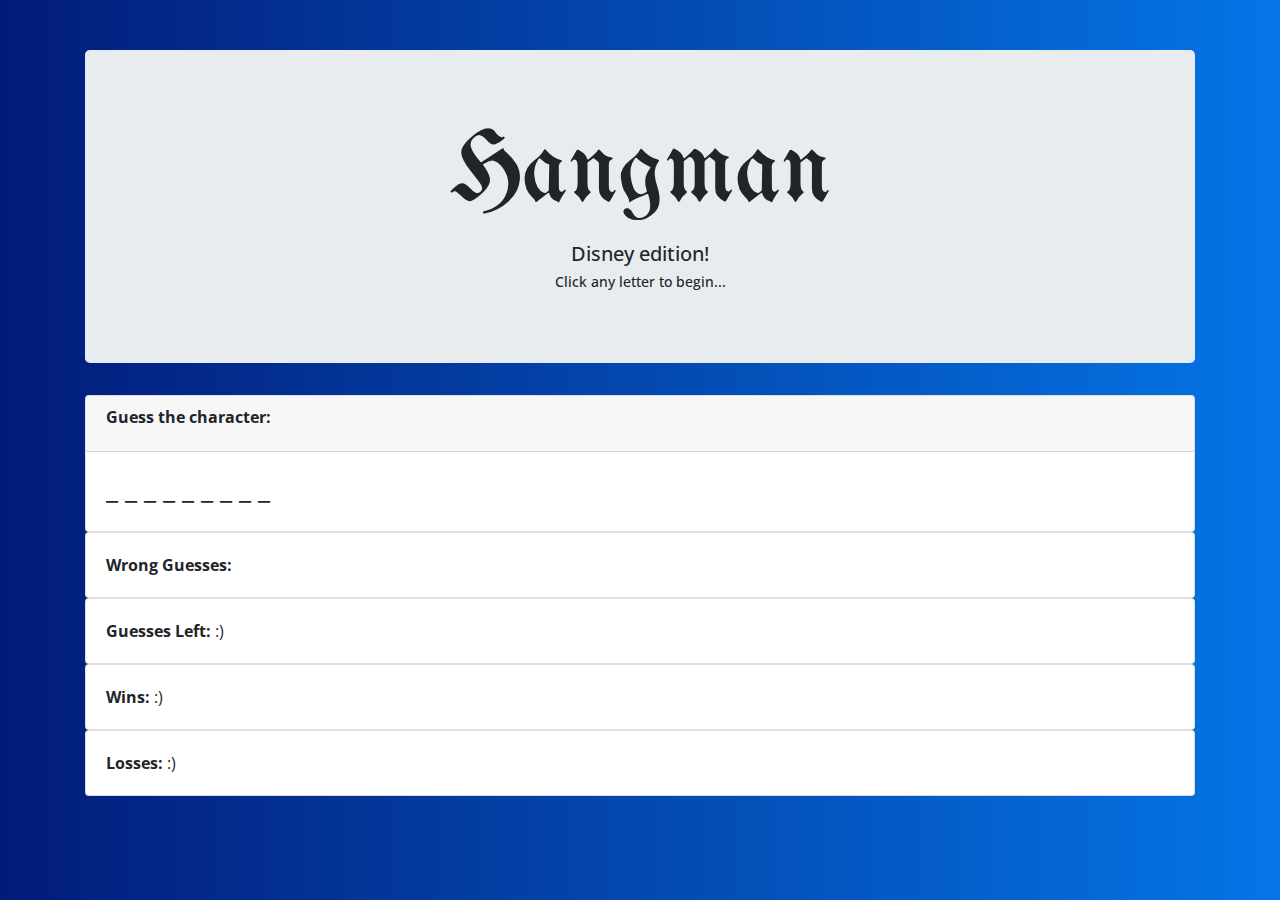
==== index.html @ a8635b6d "not sure about this new bug" ====
<!doctype html>
<html lang="en">

<head>
    <!-- Required meta tags -->
    <meta charset="utf-8">
    <meta name="viewport" content="width=device-width, initial-scale=1, shrink-to-fit=no">

    <!-- Bootstrap CSS -->
    <link rel="stylesheet" href="https://maxcdn.bootstrapcdn.com/bootstrap/4.0.0/css/bootstrap.min.css" integrity="sha384-Gn5384xqQ1aoWXA+058RXPxPg6fy4IWvTNh0E263XmFcJlSAwiGgFAW/dAiS6JXm" crossorigin="anonymous">

    <title>Hangman</title>
    <link rel="stylesheet" href="assets/css/styles.css">
    <link href="https://fonts.googleapis.com/css?family=Open+Sans|UnifrakturMaguntia" rel="stylesheet">
</head>

<body>

    <div class="container">
        <!-- Title Section -->
        <div class="jumbotron">
            <div class="container">
                <h1>Hangman</h1>
                <h2>Disney edition!</h2>
                <h4>Click any letter to begin...</h4>
            </div>
        </div>

        <!-- Game counters -->
        <div class="row">
            <div class="col-lg-12">

                <!-- Word to Guess -->
                <div class="card">
                    <div class="card-header">
                        <h3 class="card-title"><strong>Guess the character:</strong></h3>
                    </div>
                    <div class="card-body">
                        <pre id="word-text">_ _ _ _ _ _ _ _ _ </pre>
                    </div>
                </div>

                <!-- List of Wrong User Guesses. -->
                <div class="card">
                    <div class="card-body">
                        <strong>Wrong Guesses: </strong> <span id="wrong-guesses-text"></span>
                    </div>
                </div>

                <!-- Number of Guesses Left -->
                <div class="card">
                    <div class="card-body">
                        <strong>Guesses Left: </strong> <span id="guesses-left-text">:)</span>
                    </div>
                </div>

                <!-- Number of Wins. -->
                <div class="card">
                    <div class="card-body">
                        <strong>Wins: </strong> <span id="win-counter-text">:)</span>
                    </div>
                </div>

                <!-- Number of Losses. -->
                <div class="card">
                    <div class="card-body">
                        <strong>Losses: </strong> <span id="loss-counter-text">:)</span>
                    </div>
                </div>
            </div>
        </div>
    </div>

    <!-- JavaScript -->
    <script src="assets/javascript/game.js"></script>
    <script src="https://code.jquery.com/jquery-3.2.1.slim.min.js" integrity="sha384-KJ3o2DKtIkvYIK3UENzmM7KCkRr/rE9/Qpg6aAZGJwFDMVNA/GpGFF93hXpG5KkN" crossorigin="anonymous"></script>
    <script src="https://cdnjs.cloudflare.com/ajax/libs/popper.js/1.12.9/umd/popper.min.js" integrity="sha384-ApNbgh9B+Y1QKtv3Rn7W3mgPxhU9K/ScQsAP7hUibX39j7fakFPskvXusvfa0b4Q" crossorigin="anonymous"></script>
    <script src="https://maxcdn.bootstrapcdn.com/bootstrap/4.0.0/js/bootstrap.min.js" integrity="sha384-JZR6Spejh4U02d8jOt6vLEHfe/JQGiRRSQQxSfFWpi1MquVdAyjUar5+76PVCmYl" crossorigin="anonymous"></script>
</body>

</html>
---- assets/css/styles.css ----
* {
    font-family: 'Open Sans', sans-serif;
}

pre {
    font-family: inherit;
    font-weight: 500;
    line-height: 1.1;
    color: inherit;
    font-size: 1.75rem;
    margin-top: 0;
    margin-bottom: .5rem;
}

body {
    background: #0575E6;
    /* fallback for old browsers */
    background: -webkit-linear-gradient(to right, #021B79, #0575E6);
    /* Chrome 10-25, Safari 5.1-6 */
    background: linear-gradient(to right, #021B79, #0575E6);
    /* W3C, IE 10+/ Edge, Firefox 16+, Chrome 26+, Opera 12+, Safari 7+ */
}

.jumbotron {
    margin-top: 50px;
    text-align: center;
}

h1 {
    font-family: 'UnifrakturMaguntia', cursive;
    font-size: 100px;
}

h2 {
    font-size: 20px;
}

h3 {
    font-size: 16px;
}

h4 {
    font-size: 14px;
}
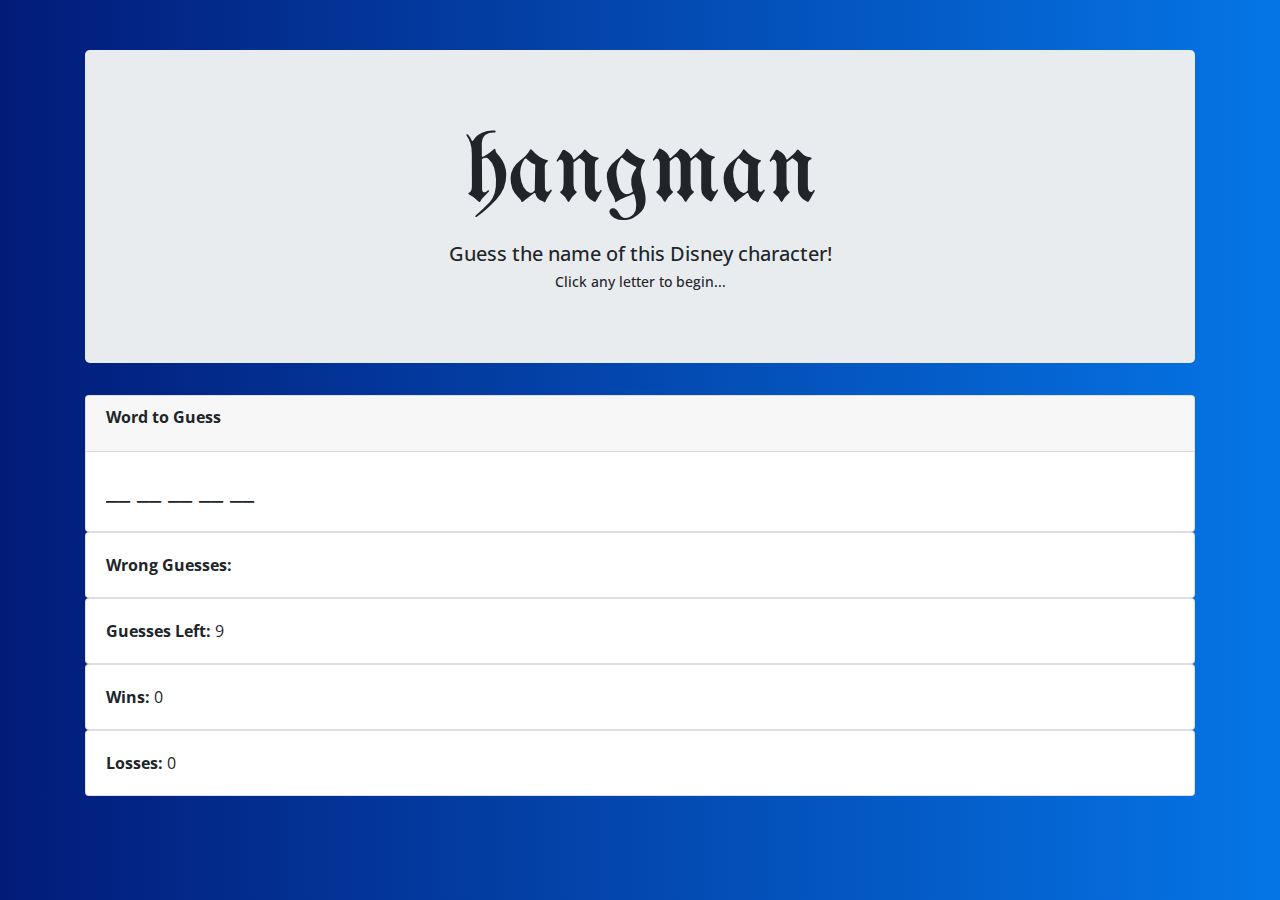
==== commit 854fd389: "functional version of game" ====
--- a/index.html
+++ b/index.html
@@ -20,8 +20,8 @@
         <!-- Title Section -->
         <div class="jumbotron">
             <div class="container">
-                <h1>Hangman</h1>
-                <h2>Disney edition!</h2>
+                <h1>hangman</h1>
+                <h2>Guess the name of this Disney character!</h2>
                 <h4>Click any letter to begin...</h4>
             </div>
         </div>
@@ -33,10 +33,10 @@
                 <!-- Word to Guess -->
                 <div class="card">
                     <div class="card-header">
-                        <h3 class="card-title"><strong>Guess the character:</strong></h3>
+                        <h3 class="card-title"><strong>Word to Guess</strong></h3>
                     </div>
                     <div class="card-body">
-                        <pre id="word-text">_ _ _ _ _ _ _ _ _ </pre>
+                        <h3><pre id="word-text">_ _ _ _ _ _ _ _ _ </pre></h3>
                     </div>
                 </div>
 
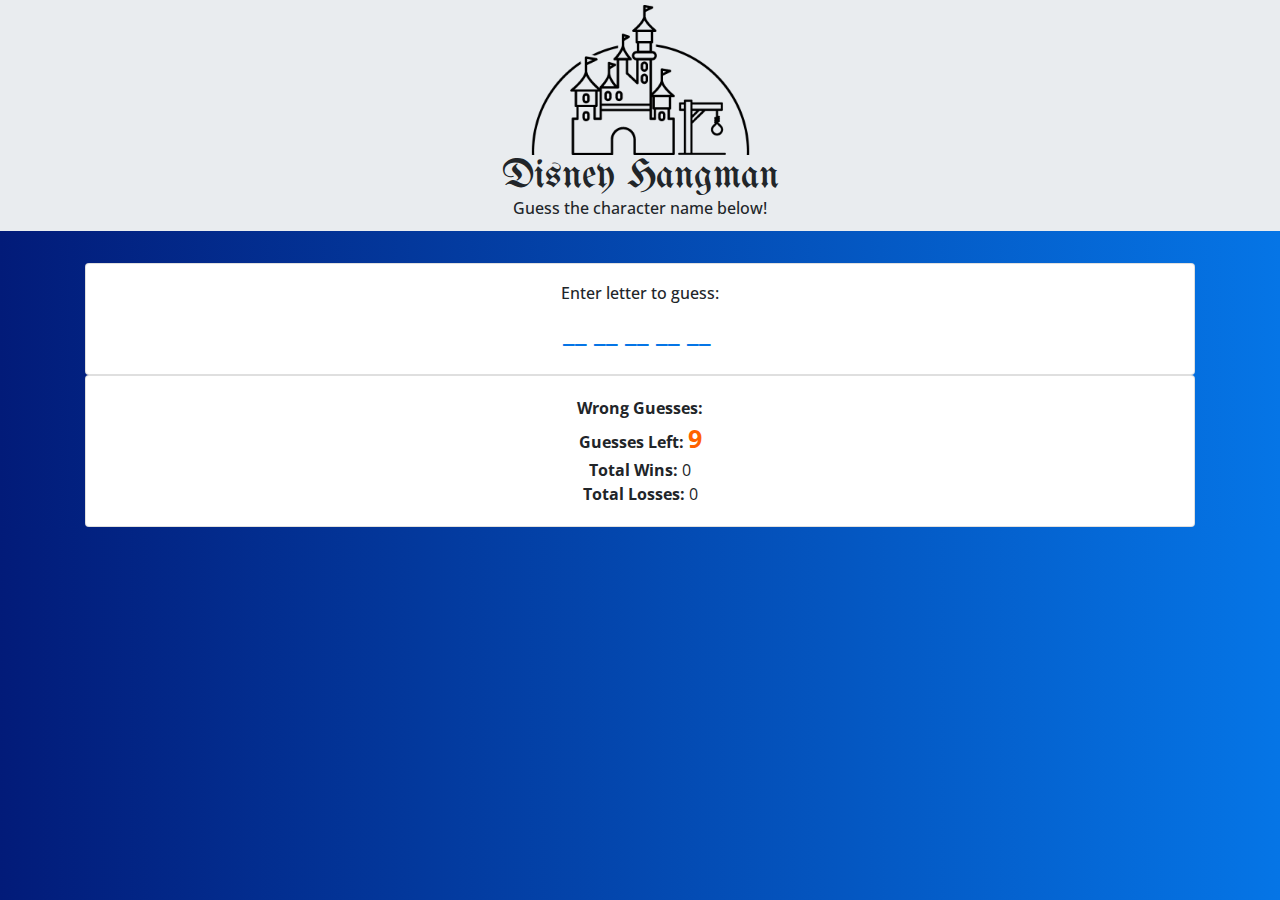
==== commit 432b68a2: "added sound effects, refined instructions and styles" ====
--- a/index.html
+++ b/index.html
@@ -11,60 +11,38 @@
 
     <title>Hangman</title>
     <link rel="stylesheet" href="assets/css/styles.css">
-    <link href="https://fonts.googleapis.com/css?family=Open+Sans|UnifrakturMaguntia" rel="stylesheet">
+    <link href="https://fonts.googleapis.com/css?family=Open+Sans:400,700|UnifrakturMaguntia" rel="stylesheet">
 </head>
 
 <body>
-
+    <div class="jumbotron jumbotron-fluid">
+        <img id="logo" src="assets/images/castle.png" alt="castle image">
+        <h1>Disney Hangman</h1>
+        <h4>Guess the character name below!</h4>
+    </div>
     <div class="container">
         <!-- Title Section -->
-        <div class="jumbotron">
-            <div class="container">
-                <h1>hangman</h1>
-                <h2>Guess the name of this Disney character!</h2>
-                <h4>Click any letter to begin...</h4>
-            </div>
-        </div>
+
 
         <!-- Game counters -->
         <div class="row">
             <div class="col-lg-12">
-
                 <!-- Word to Guess -->
                 <div class="card">
-                    <div class="card-header">
-                        <h3 class="card-title"><strong>Word to Guess</strong></h3>
-                    </div>
                     <div class="card-body">
+                        <h4 class="card-title" id="instruction-text">Enter letter to guess:</h4>
                         <h3><pre id="word-text">_ _ _ _ _ _ _ _ _ </pre></h3>
                     </div>
                 </div>
 
-                <!-- List of Wrong User Guesses. -->
+                <!-- Game Stats -->
                 <div class="card">
                     <div class="card-body">
-                        <strong>Wrong Guesses: </strong> <span id="wrong-guesses-text"></span>
-                    </div>
-                </div>
-
-                <!-- Number of Guesses Left -->
-                <div class="card">
-                    <div class="card-body">
-                        <strong>Guesses Left: </strong> <span id="guesses-left-text">:)</span>
-                    </div>
-                </div>
-
-                <!-- Number of Wins. -->
-                <div class="card">
-                    <div class="card-body">
-                        <strong>Wins: </strong> <span id="win-counter-text">:)</span>
-                    </div>
-                </div>
-
-                <!-- Number of Losses. -->
-                <div class="card">
-                    <div class="card-body">
-                        <strong>Losses: </strong> <span id="loss-counter-text">:)</span>
+                        <strong>Wrong Guesses: </strong>
+                        <div id="wrong-guesses-text">none</div>
+                        <strong>Guesses Left: </strong> <span id="guesses-left-text">:)</span><br>
+                        <strong>Total Wins: </strong> <span id="win-counter-text">:)</span><br>
+                        <strong>Total Losses: </strong> <span id="loss-counter-text">:)</span>
                     </div>
                 </div>
             </div>
--- a/assets/css/styles.css
+++ b/assets/css/styles.css
@@ -22,23 +22,43 @@
 }
 
 .jumbotron {
-    margin-top: 50px;
+    text-align: center;
+    padding: 5px;
+}
+
+#logo {
+    height: 150px;
+}
+
+.card-body {
     text-align: center;
 }
 
 h1 {
     font-family: 'UnifrakturMaguntia', cursive;
-    font-size: 100px;
-}
-
-h2 {
-    font-size: 20px;
+    font-size: 40px;
+    line-height: .5em;
+    margin-top: .3em;
+    margin-bottom: .3em;
 }
 
 h3 {
+    font-size: 20px;
+    font-weight: normal;
+}
+
+#word-text {
+    font-weight: bold;
+    color: #0575E6;
+}
+
+h4 {
     font-size: 16px;
 }
 
-h4 {
-    font-size: 14px;
+#wrong-guesses-text,
+#guesses-left-text {
+    color: rgb(255, 98, 0);
+    font-size: 25px;
+    font-weight: bold;
 }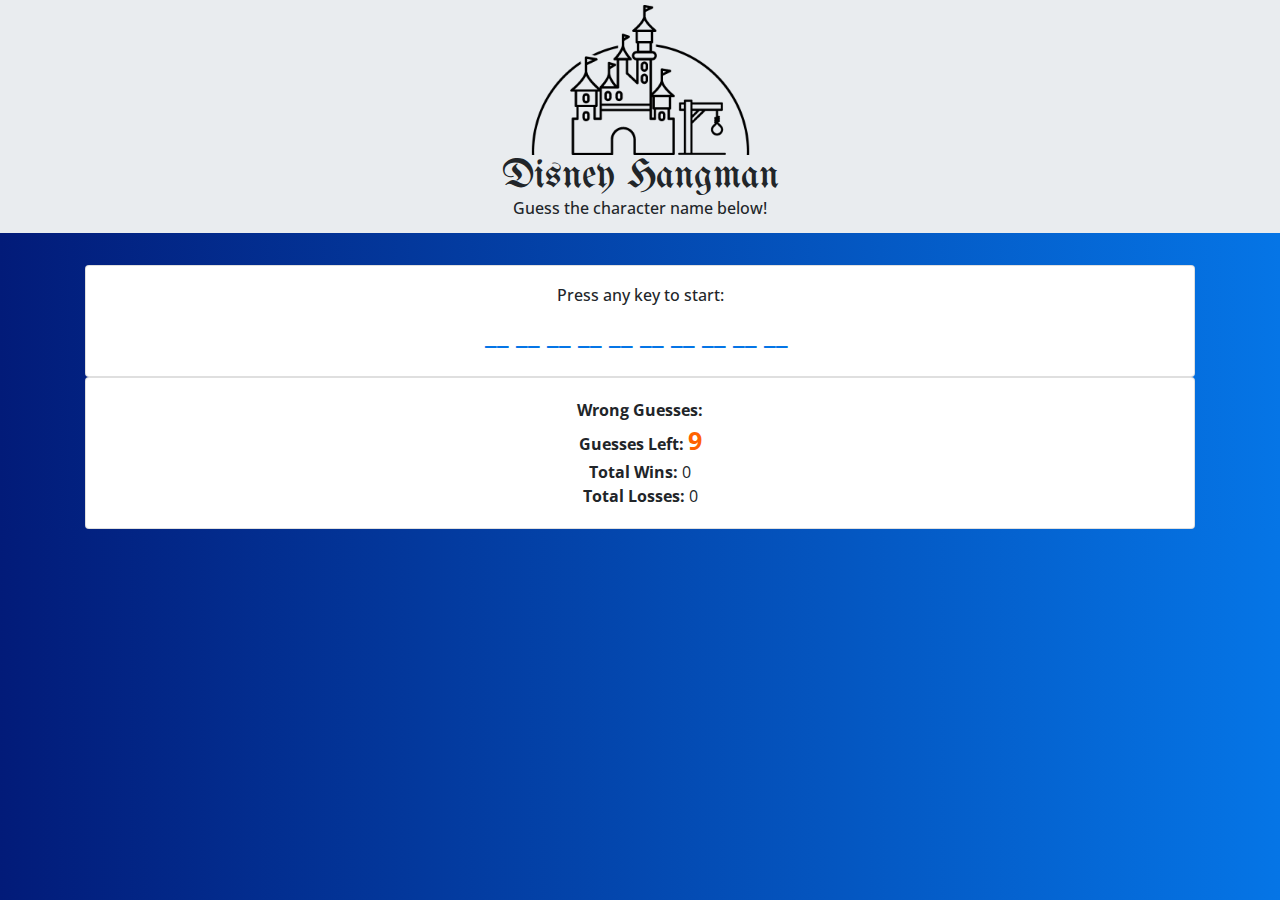
==== commit 175d8f7d: "finalized styles, added favicon, refined guess validation" ====
--- a/index.html
+++ b/index.html
@@ -12,13 +12,14 @@
     <title>Hangman</title>
     <link rel="stylesheet" href="assets/css/styles.css">
     <link href="https://fonts.googleapis.com/css?family=Open+Sans:400,700|UnifrakturMaguntia" rel="stylesheet">
+    <link rel="shortcut icon" type="image/png" href="assets/images/favicon.png" />
 </head>
 
 <body>
     <div class="jumbotron jumbotron-fluid">
         <img id="logo" src="assets/images/castle.png" alt="castle image">
         <h1>Disney Hangman</h1>
-        <h4>Guess the character name below!</h4>
+        <h2>Guess the character name below!</h2>
     </div>
     <div class="container">
         <!-- Title Section -->
@@ -30,7 +31,7 @@
                 <!-- Word to Guess -->
                 <div class="card">
                     <div class="card-body">
-                        <h4 class="card-title" id="instruction-text">Enter letter to guess:</h4>
+                        <h4 class="card-title" id="instruction-text">Press any key to start:</h4>
                         <h3><pre id="word-text">_ _ _ _ _ _ _ _ _ </pre></h3>
                     </div>
                 </div>
--- a/assets/css/styles.css
+++ b/assets/css/styles.css
@@ -23,7 +23,8 @@
 
 .jumbotron {
     text-align: center;
-    padding: 5px;
+    padding-top: 5px;
+    padding-bottom: 0;
 }
 
 #logo {
@@ -40,6 +41,11 @@
     line-height: .5em;
     margin-top: .3em;
     margin-bottom: .3em;
+}
+
+h2 {
+    font-size: 16px;
+    padding-bottom: 15px;
 }
 
 h3 {
